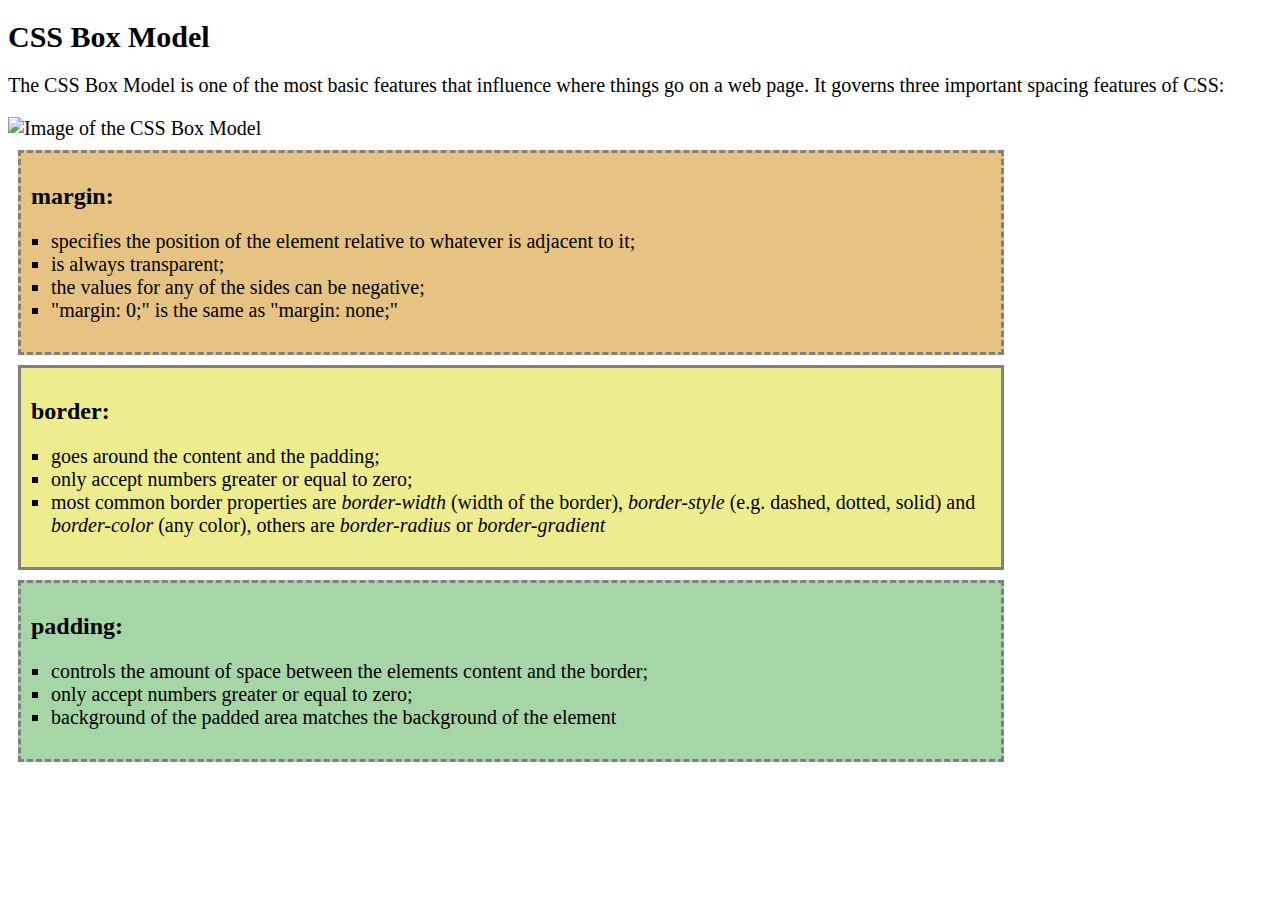
==== css-box-model.html @ e39fb800 "project_css-box-model" ====
<!doctype html>
<html lang="en">
	<head>
		<meta charset="utf-8">
		<title>CSS Box Model</title>
		<link rel="stylesheet" href="css/css-box-model_style.css">
	</head>
	<body>
		<h1>CSS Box Model</h1>
		<p>The CSS Box Model is one of the most basic features that influence where things go on a web page. It governs three important spacing features of CSS:</p>
		<img src="images/css-box-model.jpg" alt="Image of the CSS Box Model" title="The CSS Box Model includes the spacing features margin, border and padding." width="300">
		<div id="margin">
			<h2>margin:</h2> 
			<ul>
				<li>specifies the position of the element relative to whatever is adjacent to it;</li>
				<li>is always transparent;</li>
				<li>the values for any of the sides can be negative;</li>
				<li>"margin: 0;" is the same as "margin: none;"</li>
			</ul>
		</div>
		<div id="border">
			<h2>border:</h2>
			<ul>
				<li>goes around the content and the padding;</li>
				<li>only accept numbers greater or equal to zero;</li>
				<li>most common border properties are <em>border-width</em> (width of the border), <em>border-style</em> (e.g. dashed, dotted, solid) and <em>border-color</em> (any color), others are <em>border-radius</em> or <em>border-gradient</em></li>
			</ul>
		</div>
		<div id="padding">
			<h2>padding:</h2>
			<ul>
				<li>controls the amount of space between the elements content and the border;</li>
				<li>only accept numbers greater or equal to zero;</li>
				<li>background of the padded area matches the background of the element</li>
			</ul>
		</div>
	</body>
</html>
---- css/css-box-model_style.css ----
@charset "utf-8";

html, body {
	font-family: "sans-serif", "verdana";
	font-size: 20px;
}
h1 {
	font-size: 1.5rem
}
h2 {
	font-size: 1.2rem;
}
li {
	list-style-type: square;
	margin-left: -20px;
}
#margin {
	width: 75vw;
	background: #e6c382;
	margin: 10px;
	border: 3px dashed grey;
	padding: 10px;
	}
#border {
	width: 75vw;
	background: #eded90;
	margin: 10px;
	border: 3px solid grey;
	padding: 10px;
}
#padding {
	width: 75vw;
	background: #a6d6a6;
	margin: 10px;
	border: 3px dashed grey;
	padding: 10px;
}n:</h2> 
			<ul>
				<li>specifies the position of the element relative to whatever is adjacent to it;</li>
				<li>is always transparent;</li>
				<li>the values for any of the sides can be negative;</li>
				<li>"margin: 0;" is the same as "margin: none;"</li>
			</ul>
		</div>
		<div id="border">
			<h2>border:</h2>
			<ul>
				<li>goes around the content and the padding;</li>
				<li>only accept numbers greater or equal to zero;</li>
				<li>most common border properties are <em>border-width</em> (width of the border), <em>border-style</em> (e.g. dashed, dotted, solid) and <em>border-color</em> (any color), others are <em>border-radius</em> or <em>border-gradient</em></li>
			</ul>
		</div>
		<div id="padding">
			<h2>padding:</h2>
			<ul>
				<li>controls the amount of space between the elements content and the border;</li>
				<li>only accept numbers greater or equal to zero;</li>
				<li>background of the padded area matches the background of the element</li>
			</ul>
		</div>
	</body>
</html>
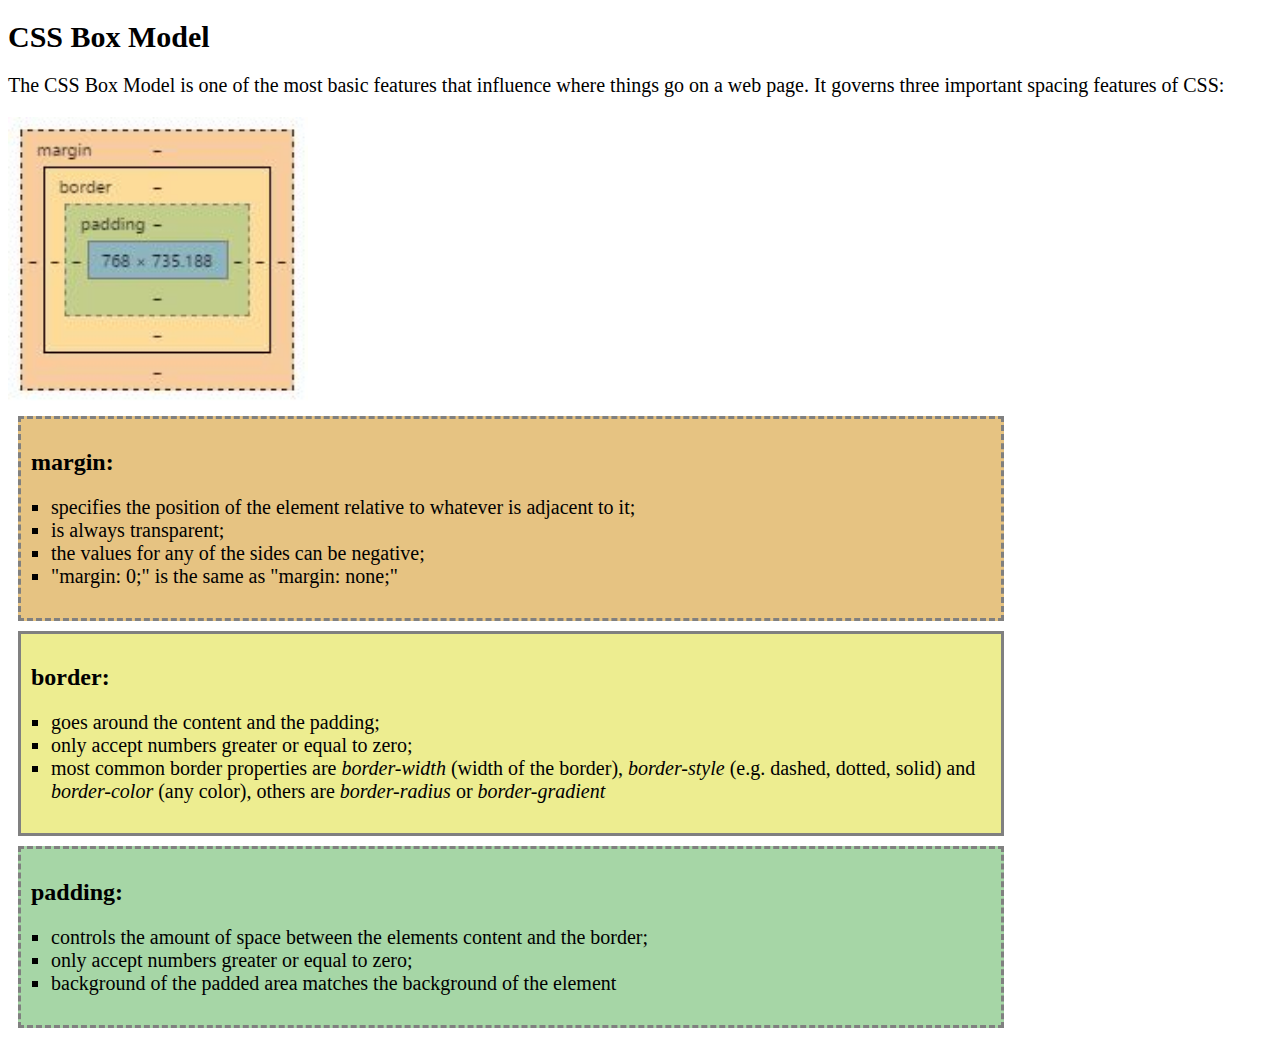
==== commit 551d3e23: "image problem" ====
--- a/css-box-model.html
+++ b/css-box-model.html
@@ -8,7 +8,7 @@
 	<body>
 		<h1>CSS Box Model</h1>
 		<p>The CSS Box Model is one of the most basic features that influence where things go on a web page. It governs three important spacing features of CSS:</p>
-		<img src="images/css-box-model.jpg" alt="Image of the CSS Box Model" title="The CSS Box Model includes the spacing features margin, border and padding." width="300">
+		<img src="images/css-box-model.JPG" alt="Image of the CSS Box Model" title="The CSS Box Model includes the spacing features margin, border and padding." width="300">
 		<div id="margin">
 			<h2>margin:</h2> 
 			<ul>
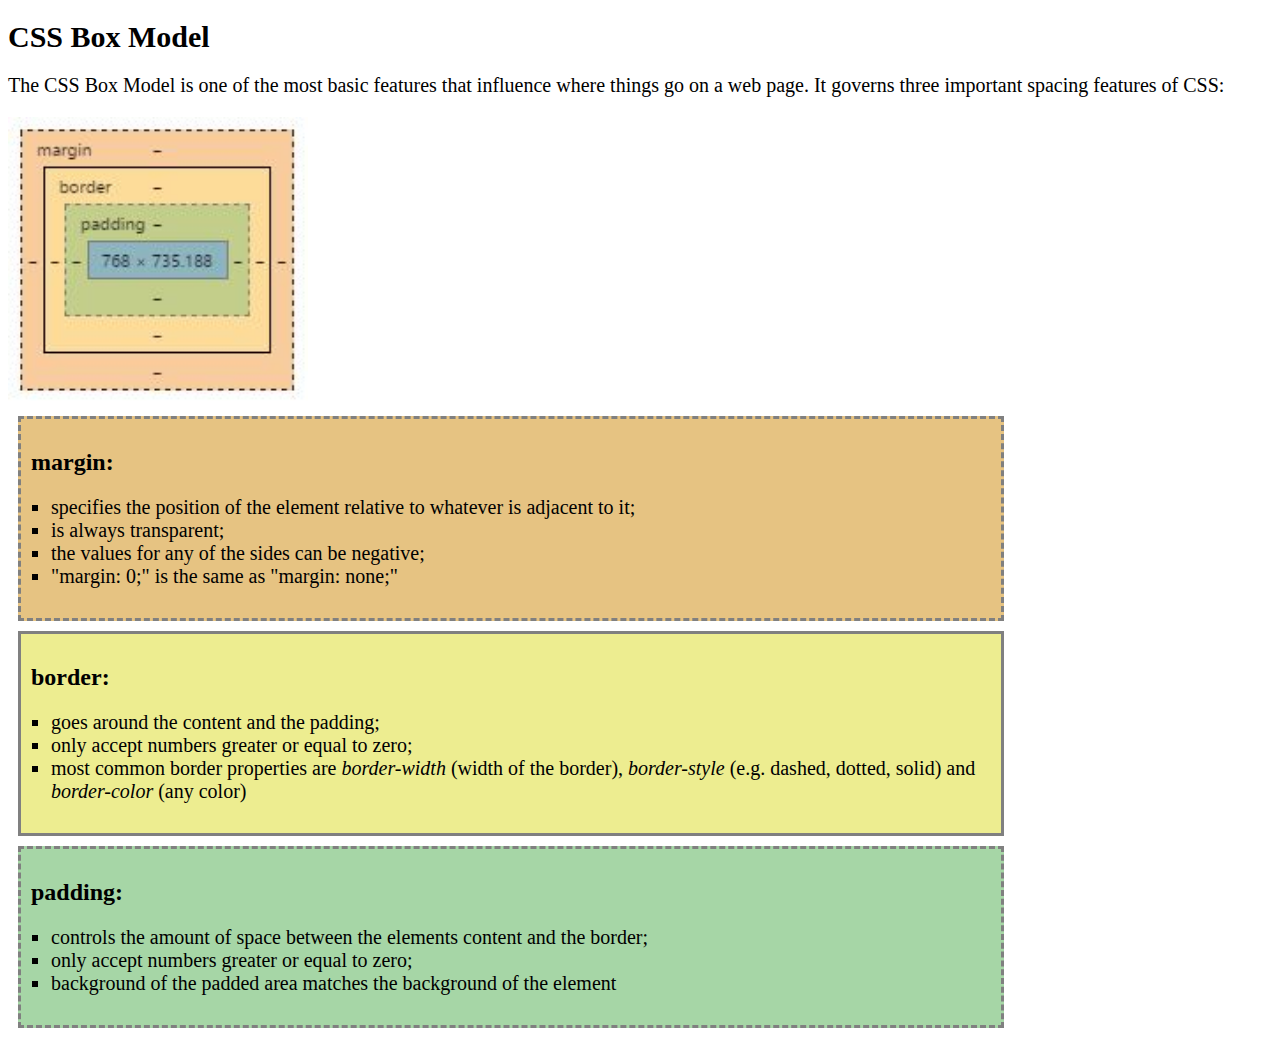
==== commit c78e37d6: "content changes" ====
--- a/css-box-model.html
+++ b/css-box-model.html
@@ -23,7 +23,7 @@
 			<ul>
 				<li>goes around the content and the padding;</li>
 				<li>only accept numbers greater or equal to zero;</li>
-				<li>most common border properties are <em>border-width</em> (width of the border), <em>border-style</em> (e.g. dashed, dotted, solid) and <em>border-color</em> (any color), others are <em>border-radius</em> or <em>border-gradient</em></li>
+				<li>most common border properties are <em>border-width</em> (width of the border), <em>border-style</em> (e.g. dashed, dotted, solid) and <em>border-color</em> (any color)
 			</ul>
 		</div>
 		<div id="padding">
